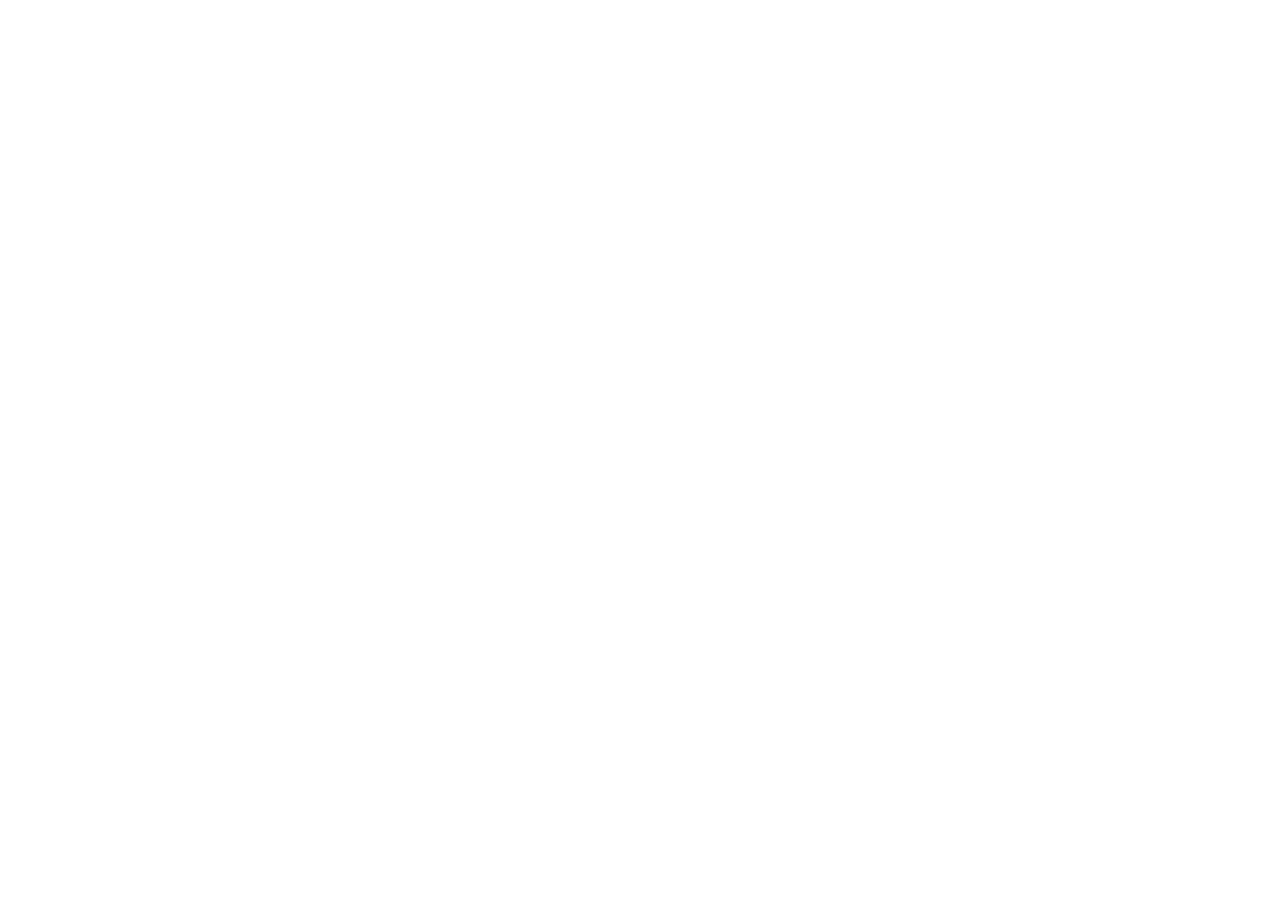
==== index.html @ ad1e8281 "Inicializado o projeto AlfaBeto" ====
<!DOCTYPE html>
<html lang="pt-br">
    <head>
        <meta charset="UTF-8">
        <meta name="viewport" content="width=device-width, initial-scale=1.0">
        <link rel="stylesheet" href="css/style.css">
        <title>AlfaBeto</title>
    </head>
    <body>
        
       <script src="js/script.js"></script>
    </body>
</html>
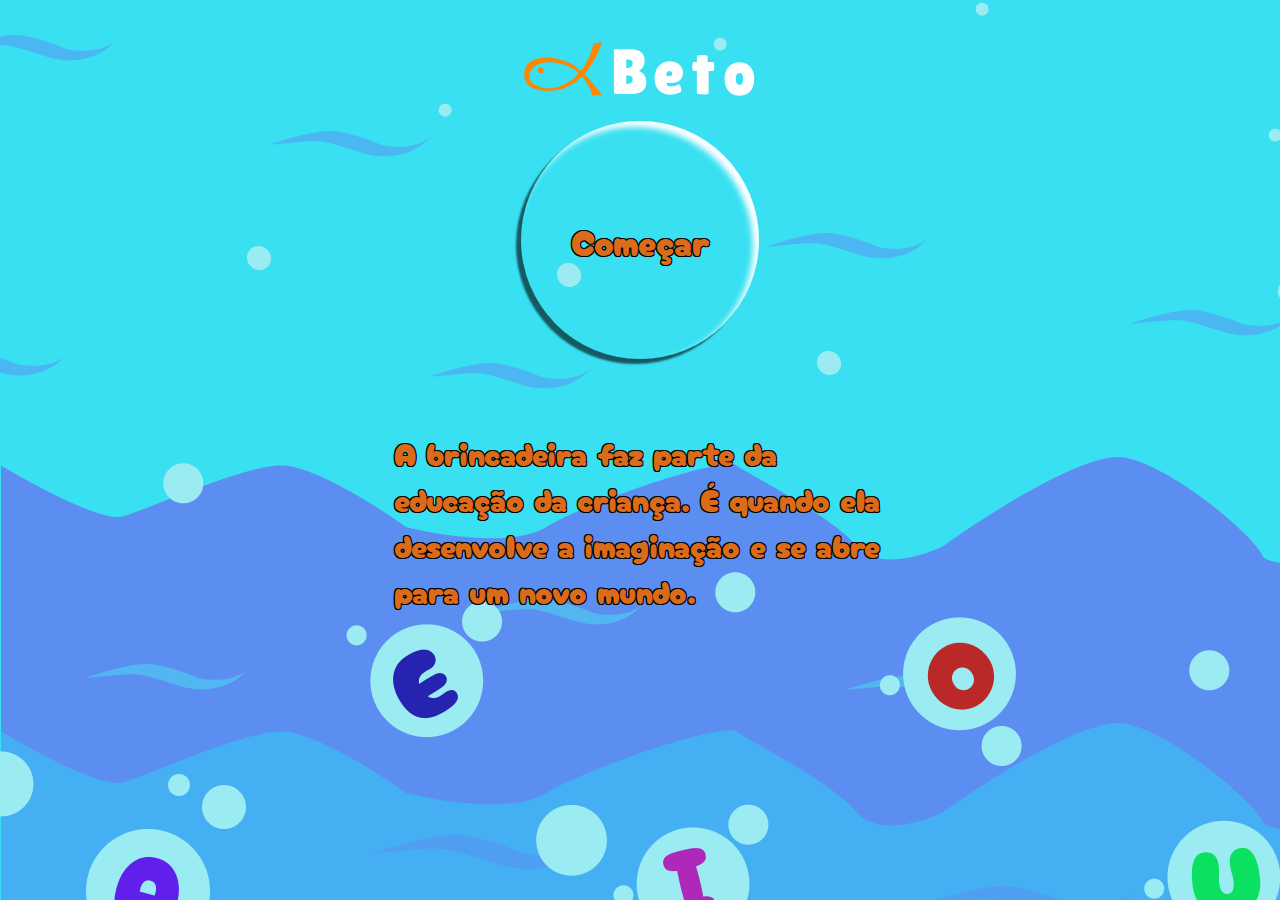
==== commit 34adaf13: "Criada a tela inicial" ====
--- a/index.html
+++ b/index.html
@@ -4,10 +4,27 @@
         <meta charset="UTF-8">
         <meta name="viewport" content="width=device-width, initial-scale=1.0">
         <link rel="stylesheet" href="css/style.css">
+        <link href="https://cdn.jsdelivr.net/npm/bootstrap@5.3.1/dist/css/bootstrap.min.css" rel="stylesheet" integrity="sha384-4bw+/aepP/YC94hEpVNVgiZdgIC5+VKNBQNGCHeKRQN+PtmoHDEXuppvnDJzQIu9" crossorigin="anonymous">
         <title>AlfaBeto</title>
     </head>
     <body>
         
+        <div class="container_box">
+            <div class="wrap_container">
+
+                <img src="/img/logo.png" alt="" class="logo">
+
+                <button class="start_button">
+                    <p class="start_text text_shadow">Começar</p>
+                </button>
+
+                <p class="intro_message text_shadow" id="intro_message">
+                    A brincadeira faz parte da educação da criança. É quando ela desenvolve a imaginação e se abre para um novo mundo.
+                </p>
+
+            </div>
+        </div>
+
        <script src="js/script.js"></script>
     </body>
 </html>--- a/css/style.css
+++ b/css/style.css
@@ -0,0 +1,95 @@
+@font-face {
+    font-family: 'Cherry Bomb One';
+    src: url('/fonts/Cherry_Bomb_One/CherryBombOne-Regular.ttf') format('truetype');
+  }
+
+* {
+    padding: 0px;
+    margin: 0px;
+    font-family: "Cherry Bomb One";
+}
+
+body {
+    background-image: url("/img/main_background.png");
+}
+
+.container_box {
+    display: flex;
+    flex-direction: column;
+    align-items: center;
+}
+
+.wrap_container {
+    display: flex;
+    flex-direction: column;
+    margin-top: 35px;
+    align-items: center;
+}
+
+.logo {
+    width: 242px;
+    height: 72px;
+}
+
+.start_button {
+    width: 238px;
+    height: 238px;
+    
+    border-radius: 300px;
+    background: none;
+    border: none;
+    box-shadow: -5px 5px 2px rgba(0,0,0,0.6), inset -6px 6px 6px white;
+    /* box-shadow: 5px 5px 2px rgba(0,0,0,0.6), inset 6px 6px 6px white; */
+    box-sizing: border-box;
+
+    margin-bottom: 70px;
+    margin-top: 14px;
+
+    animation-duration: 2s;
+    animation-name: blob_rotation;
+    animation-iteration-count: infinite;
+    animation-direction: alternate;
+}
+
+.start_text {
+    color: #DA6B1A;
+    font-size: 36px;
+    /* offset-x | offset-y | blur-radius | color */
+}
+
+.intro_message {
+    font-size: 32px;
+    width: 492px;
+    color: #DA6B1A;
+    transition: all, 5s;
+}
+
+.intro_message:hover {
+    cursor: pointer;
+}
+
+.fade_out {
+    opacity: 0;
+}
+
+.fade_in {
+    opacity: 100;
+}
+
+.text_shadow {
+    text-shadow:
+    -1px -1px 0 #000, /* Sombra superior esquerda (cor do contorno) */
+     1px -1px 0 #000, /* Sombra superior direita (cor do contorno) */
+    -1px  1px 0 #000, /* Sombra inferior esquerda (cor do contorno) */
+     1px  1px 0 #000; /* Sombra inferior direita (cor do contorno) */
+}
+
+@keyframes blob_rotation {
+    from {
+        box-shadow: -5px 5px 2px rgba(0,0,0,0.6), inset -6px 6px 6px white;
+    }
+
+    to {
+        box-shadow: 5px 5px 2px rgba(0,0,0,0.6), inset 6px 6px 6px white;
+    }
+}
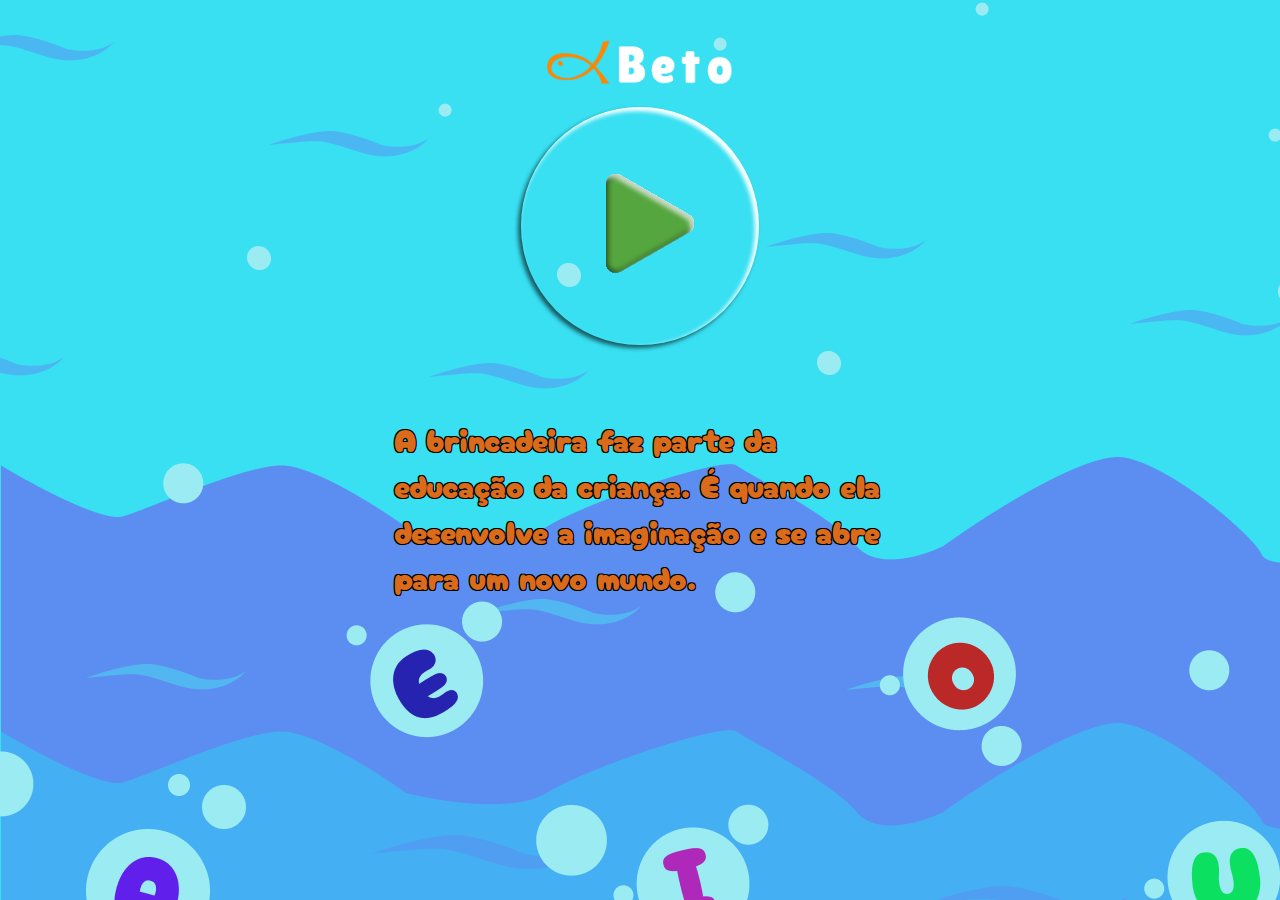
==== commit e296cb0c: "Criada a tela de Login" ====
--- a/index.html
+++ b/index.html
@@ -4,7 +4,7 @@
         <meta charset="UTF-8">
         <meta name="viewport" content="width=device-width, initial-scale=1.0">
         <link rel="stylesheet" href="css/style.css">
-        <link href="https://cdn.jsdelivr.net/npm/bootstrap@5.3.1/dist/css/bootstrap.min.css" rel="stylesheet" integrity="sha384-4bw+/aepP/YC94hEpVNVgiZdgIC5+VKNBQNGCHeKRQN+PtmoHDEXuppvnDJzQIu9" crossorigin="anonymous">
+        <link rel="shortcut icon" href="/img/favicon.svg" type="image/x-icon" />
         <title>AlfaBeto</title>
     </head>
     <body>
@@ -12,10 +12,10 @@
         <div class="container_box">
             <div class="wrap_container">
 
-                <img src="/img/logo.png" alt="" class="logo">
+                <img src="./img/logo.png" alt="" class="logo">
 
-                <button class="start_button">
-                    <p class="start_text text_shadow">Começar</p>
+                <button class="start_button blob_efect" onclick="window.location.href = 'login.html'">
+                    <img src="./img/Polygon 1.svg" alt="">
                 </button>
 
                 <p class="intro_message text_shadow" id="intro_message">
--- a/css/style.css
+++ b/css/style.css
@@ -1,6 +1,6 @@
 @font-face {
     font-family: 'Cherry Bomb One';
-    src: url('/fonts/Cherry_Bomb_One/CherryBombOne-Regular.ttf') format('truetype');
+    src: url('../fonts/Cherry_Bomb_One/CherryBombOne-Regular.ttf') format('truetype');
   }
 
 * {
@@ -10,7 +10,11 @@
 }
 
 body {
-    background-image: url("/img/main_background.png");
+    background-image: url("../img/main_background.png");
+}
+
+button:hover {
+    cursor: pointer;
 }
 
 .container_box {
@@ -27,8 +31,7 @@
 }
 
 .logo {
-    width: 242px;
-    height: 72px;
+    width: 194px;
 }
 
 .start_button {
@@ -38,7 +41,7 @@
     border-radius: 300px;
     background: none;
     border: none;
-    box-shadow: -5px 5px 2px rgba(0,0,0,0.6), inset -6px 6px 6px white;
+    /* box-shadow: -5px 5px 2px rgba(0,0,0,0.6), inset -6px 6px 6px white; */
     /* box-shadow: 5px 5px 2px rgba(0,0,0,0.6), inset 6px 6px 6px white; */
     box-sizing: border-box;
 
@@ -49,6 +52,16 @@
     animation-name: blob_rotation;
     animation-iteration-count: infinite;
     animation-direction: alternate;
+
+}
+
+.start_button img {
+    margin: auto;
+    margin-left: 20px;
+}
+
+.start_button:hover {
+    cursor: pointer;
 }
 
 .start_text {
@@ -93,3 +106,103 @@
         box-shadow: 5px 5px 2px rgba(0,0,0,0.6), inset 6px 6px 6px white;
     }
 }
+
+
+/* ===================================================================== */
+
+/* Tela de Login */
+
+.menu_incial {
+    display: flex;
+    align-items: center;
+    justify-content: space-between;
+    margin-top: 15px;
+    padding: 0px 22px 0 22px;
+}
+
+
+.back_button{
+    width: 91px;
+    height: 91px;
+    border-radius: 400px;
+    border: none;
+    background: none;
+    /* box-shadow: [inset][h-offset][v-offset][blur][spread][color]; */
+    /* box-shadow: -3px 3px 4px rgba(0,0,0,0.6), inset -3px 3px 4px 1px white; */
+}
+
+.back_button:hover{
+    cursor: pointer;
+}
+
+.wrapper_login {
+    width: 900px;
+    border: none;
+    margin: auto;
+    border-radius: 35px;
+    box-shadow: inset 0px 0px 30px 0px #000;
+    display: flex;
+    flex-direction: column;
+    align-items: center;
+    padding-top: 79px;
+    
+}
+
+.wrapper_login input {
+    width: 436px;
+    height: 46px;
+    border-radius: 40px;
+    font-size: 40px;
+    color: #CA9B2F;
+    padding-left: 35px;
+    box-sizing: border-box;
+}
+
+.wrapper_login input::placeholder {
+    color: #CA9B2F;
+}
+
+.wrapper_login button {
+    height: 65px;
+    border-radius: 40px;
+    font-size: 40px;
+    color: #55A63F;
+
+}
+
+.txt_log{
+    margin-bottom: 52px;
+}
+
+.txt_pwd {
+    margin-bottom: 136px;
+}
+
+.btn_login {
+    width: 149px;
+    margin-bottom: 77px;
+}
+
+.btn_criar {
+    width: 329px;
+    margin-bottom: 77px;
+}
+
+.btn_continuar {
+    width: 436px;
+    margin-bottom: 77px;
+}
+
+.blob_efect {
+    background: none;
+    border: none;
+    box-shadow: -3px 3px 4px rgba(0,0,0,0.6), inset -3px 3px 4px 1px white;
+}
+
+/* ==================================================================================== */
+
+/* Main */
+
+.main_menu {
+    
+}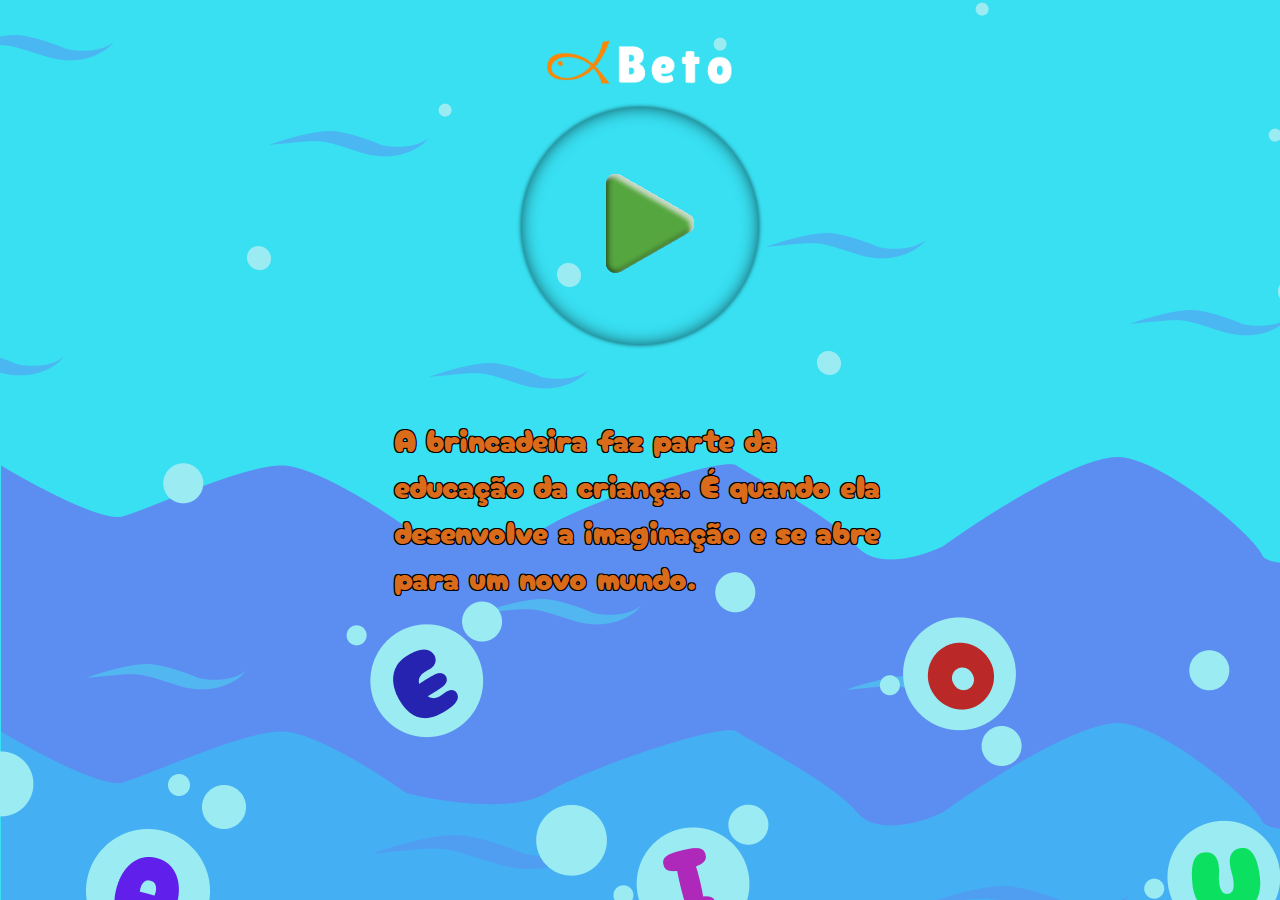
==== commit 87d1215e: "Adicionada a tela main" ====
--- a/index.html
+++ b/index.html
@@ -9,7 +9,7 @@
     </head>
     <body>
         
-        <div class="container_box">
+        <div class="container">
             <div class="wrap_container">
 
                 <img src="./img/logo.png" alt="" class="logo">
--- a/css/style.css
+++ b/css/style.css
@@ -1,3 +1,4 @@
+/* Configurações Gerais do Site */
 @font-face {
     font-family: 'Cherry Bomb One';
     src: url('../fonts/Cherry_Bomb_One/CherryBombOne-Regular.ttf') format('truetype');
@@ -17,11 +18,40 @@
     cursor: pointer;
 }
 
-.container_box {
+ul {
+    list-style: none;
+    text-decoration: none;
+}
+/* ====================================================================*/
+
+/* Classes Gerais */
+.blob_efect {
+    background: none;
+    border: none;
+    box-shadow: 0px 0px 4px rgba(0,0,0,0.6), inset 0px 0px 20px -5px #000;
+}
+
+.blob_efect a, button{
+    background: none;
+    border: none;
+    box-shadow: 0px 0px 4px rgba(0,0,0,0.6), inset 0px 0px 20px -5px #000;
+    border-radius: 400px;
+}
+
+.blob_efect a:hover, button:hover {
+    box-shadow: -3px 3px 4px rgba(0,0,0,0.6), inset -3px 3px 4px 1px white;
+}
+
+.container {
     display: flex;
     flex-direction: column;
-    align-items: center;
-}
+}
+
+.logo {
+    width: 194px;
+}
+
+/* ===================================================================== */
 
 .wrap_container {
     display: flex;
@@ -30,9 +60,6 @@
     align-items: center;
 }
 
-.logo {
-    width: 194px;
-}
 
 .start_button {
     width: 238px;
@@ -127,8 +154,6 @@
     border-radius: 400px;
     border: none;
     background: none;
-    /* box-shadow: [inset][h-offset][v-offset][blur][spread][color]; */
-    /* box-shadow: -3px 3px 4px rgba(0,0,0,0.6), inset -3px 3px 4px 1px white; */
 }
 
 .back_button:hover{
@@ -136,7 +161,7 @@
 }
 
 .wrapper_login {
-    width: 900px;
+    width: 600px;
     border: none;
     margin: auto;
     border-radius: 35px;
@@ -193,16 +218,108 @@
     margin-bottom: 77px;
 }
 
-.blob_efect {
-    background: none;
-    border: none;
+
+
+/* ==================================================================================== */
+
+/* Main */
+
+
+.main_menu {
+    border-radius: 30px;
+    margin: 26px;
+    padding: 15px 0px;
+    margin-bottom: 78px;
+}
+
+.main_menu nav ul {
+    display: flex;
+    align-items: center;
+    justify-content: space-around;
+}
+
+.main_menu nav ul li a {
+    display: flex;
+    align-items: center;
+    justify-content: center;
+    width: 100px;
+    height: 100px;
+}
+
+.pessoa {
+    width: 60px;
+}
+
+.play {
+    width: 80px;
+    margin-left: 10px;
+}
+
+.wrapper_level_select {
+    margin: 0 auto;
+    width: 75vw;
+    height: 528px;
+    border-radius: 40px;
+    display: flex;
+    align-items: center;
+    margin-bottom: 30px;
+}
+
+.box_nivel {
+    display: flex;
+    flex-direction: column;
+    align-items: center;
+    font-size: 40px;
+    width: 278px;
+    height: 394px;
+    border-radius: 40px;
+    margin-left: 53px;
+}
+
+.box_nivel h3 {
+    color: #CA9B2F;
+}
+
+.box_nivel button {
+    box-shadow: none;
+    font-size: 40px;
+    color: #55A63F;
+    display: flex;
+    margin-top: 154px;
+}
+
+.box_nivel button img {
+    margin-top: 20px;
+    margin-left: 10px;
+}
+
+.box_numbers {
+    margin-top: 190px;
+}
+
+.up_row {
+    margin-left: 124px;
+}
+
+.down_row {
+    margin-left: 26px;
+}
+
+.down_row button:hover, .up_row button:hover {
     box-shadow: -3px 3px 4px rgba(0,0,0,0.6), inset -3px 3px 4px 1px white;
-}
-
-/* ==================================================================================== */
-
-/* Main */
-
-.main_menu {
-    
-}+    text-shadow:
+    -1px -1px 0 #000, /* Sombra superior esquerda (cor do contorno) */
+     1px -1px 0 #000, /* Sombra superior direita (cor do contorno) */
+    -1px  1px 0 #000, /* Sombra inferior esquerda (cor do contorno) */
+     1px  1px 0 #000; /* Sombra inferior direita (cor do contorno) */
+}
+
+.down_row button, .up_row button{
+    box-shadow: none;
+    width: 90px;
+    height: 90px;
+    background-color: #9BEBF3;
+    color: #5189B1;
+    font-size: 40px;
+    margin-right: 88px;
+}
